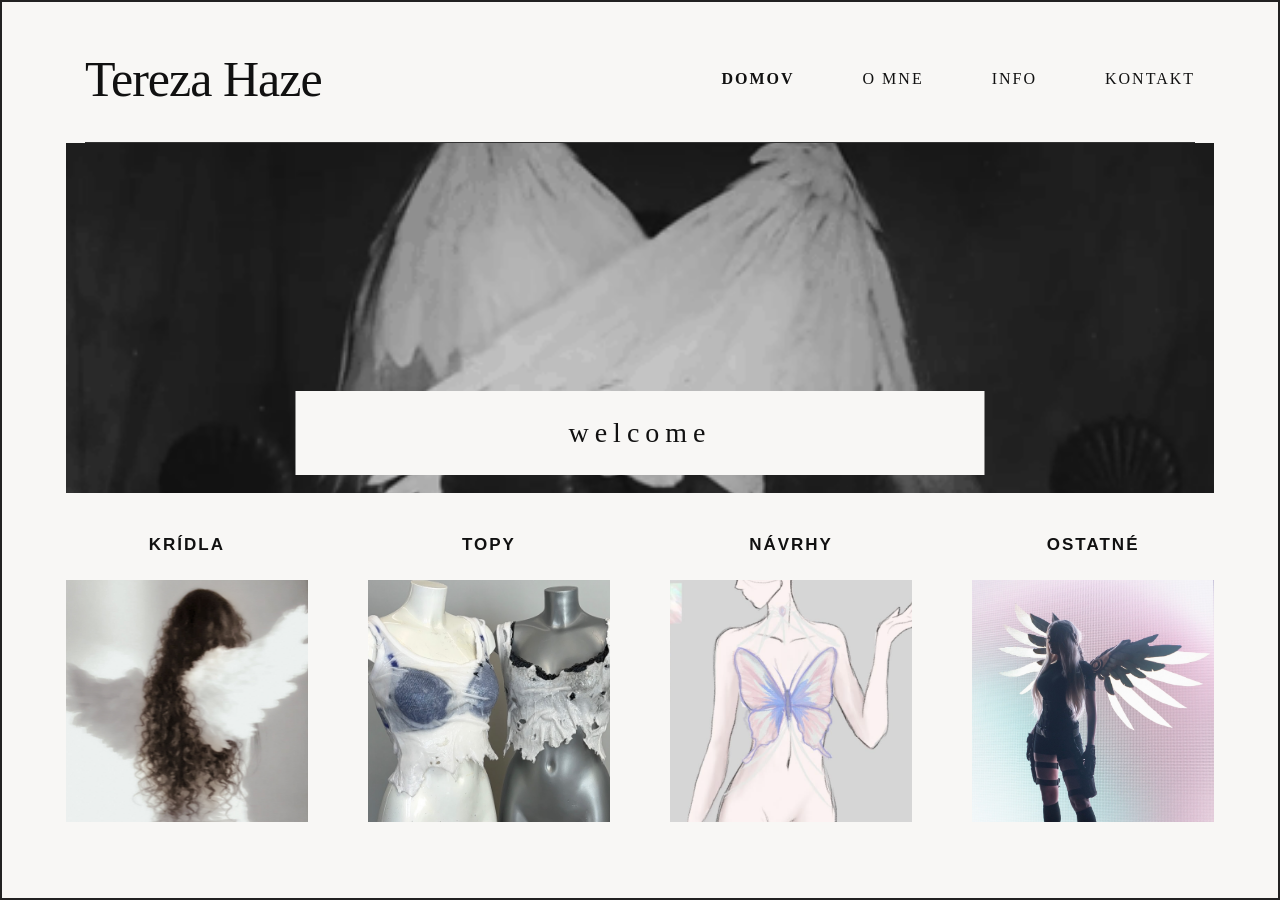
==== index.html @ 868201e6 "Initial commit" ====
<!DOCTYPE html>
<html lang="cs">

<head>
    <meta charset="UTF-8">
    <meta name="viewport" content="width=device-width, initial-scale=1.0">

    <title>Tereza Haze</title>

    <link rel="stylesheet" href="css/style.css">
</head>

<body>

    <header class="header">

        <div class="logo">
            Tereza Haze
        </div>

        <nav class="navigation">
        <a href="index.html" class="active">DOMOV</a>
        <a href="o-mne.html">O MNE</a>
        <a href="info.html">INFO</a>
        <a href="kontakt.html">KONTAKT</a>
        </nav>

    </header>


    <main>

        <!-- HERO -->

        <section class="hero">

            <img 
                src="assets/gifs/KridlaMainSiteGif.gif" 
                alt="Tereza Haze wings"
                class="hero-gif"
            >

            <div class="welcome-box">
                welcome
            </div>

        </section>


        <!-- CATEGORIES -->

        <section class="categories">

    <a href="kridla.html" class="category">
        <h2>KRÍDLA</h2>

        <img
            src="assets/images/Kridla.JPG"
            alt="Krídla"
        >
    </a>


    <a href="topy.html" class="category">
        <h2>TOPY</h2>

        <img
            src="assets/images/Oblecenie.png"
            alt="Topy"
        >
    </a>


    <a href="navrhy.html" class="category">
        <h2>NÁVRHY</h2>

        <img
            src="assets/images/Motyl.png"
            alt="Návrhy"
        >
    </a>


    <a href="ostatne.html" class="category">
        <h2>OSTATNÉ</h2>

        <img
            src="assets/images/KridlaMainsite.jpg"
            alt="Ostatné"
        >
    </a>

        </section>

    </main>


    <script src="js/script.js"></script>

</body>

</html>
---- css/style.css ----
/* ========================================
   RESET
======================================== */

* {
    box-sizing: border-box;
    margin: 0;
    padding: 0;
}


body {
    background: #f8f7f5;
    color: #111;

    font-family: Georgia, "Times New Roman", serif;

    border: 2px solid #222;

    min-height: 100vh;
}


/* ========================================
   HEADER
======================================== */

.header {
    width: 87%;

    margin: 0 auto;

    padding: 48px 0 34px;

    border-bottom: 1px solid #333;

    display: flex;
    align-items: center;
    justify-content: space-between;
}


.logo {
    color: #111;

    text-decoration: none;

    font-family: Georgia, "Times New Roman", serif;

    font-size: 50px;
    font-weight: normal;

    letter-spacing: -1px;
}


.navigation {
    display: flex;

    align-items: center;

    gap: 68px;
}


.navigation a {
    color: #111;

    text-decoration: none;

    font-size: 16px;

    letter-spacing: 2px;

    transition: opacity 0.2s ease;
}


.navigation a:hover {
    opacity: 0.5;
}


.navigation .active {
    font-weight: bold;
}


/* ========================================
   HOMEPAGE
======================================== */

.hero {
    position: relative;

    width: 90%;
    height: 350px;

    margin: 0 auto 42px;

    overflow: hidden;
}


.hero-gif {
    width: 100%;
    height: 100%;

    display: block;

    object-fit: cover;
}


.welcome-box {
    position: absolute;

    left: 50%;
    bottom: 18px;

    transform: translateX(-50%);

    width: 60%;

    padding: 26px;

    background: #f8f7f5;

    text-align: center;

    font-size: 28px;

    letter-spacing: 6px;
}


/* ========================================
   HOMEPAGE CATEGORIES
======================================== */

.categories {
    width: 90%;

    margin: 0 auto;

    display: grid;

    grid-template-columns: repeat(4, 1fr);

    gap: 60px;
}


.category {
    display: block;

    color: #111;

    text-decoration: none;
}


.category h2 {
    margin-bottom: 25px;

    text-align: center;

    font-family: Arial, sans-serif;

    font-size: 17px;

    letter-spacing: 2px;
}


.category img {
    width: 100%;

    aspect-ratio: 1 / 1;

    object-fit: cover;

    display: block;
}


/* ========================================
   O MNE
======================================== */

.about-page {
    position: relative;

    width: 87%;

    max-width: 1200px;

    margin: 50px auto 100px;

    display: grid;

    grid-template-columns: 1fr 1fr;

    gap: 75px;

    align-items: center;
}


/* ----------------------------------------
   IMAGE
---------------------------------------- */

.about-image-area {
    position: relative;

    width: 100%;

    padding: 0 0 48px 48px;
}


.about-background {
    position: absolute;

    left: 0;
    bottom: 0;

    width: 72%;
    height: 72%;

    background: #e7e2dc;

    z-index: 0;
}


.about-image {
    position: relative;

    z-index: 1;

    width: 100%;

    aspect-ratio: 3 / 4;

    display: block;

    object-fit: cover;
}


/* ----------------------------------------
   TEXT
---------------------------------------- */

.about-content {
    padding-right: 20px;
}


.about-label {
    display: flex;

    align-items: center;

    gap: 18px;

    margin-bottom: 24px;

    font-family: Arial, sans-serif;

    font-size: 12px;

    letter-spacing: 3px;
}


.about-label span:first-child {
    opacity: 0.45;
}


.about-label span:last-child {
    font-weight: bold;
}


.about-content h1 {
    font-size: 67px;

    font-weight: normal;

    line-height: 1;

    margin-bottom: 25px;
}


.about-content h1 span {
    letter-spacing: 5px;
}


.about-line {
    width: 55px;

    height: 1px;

    background: #222;

    margin-bottom: 28px;
}


.about-text p {
    font-size: 18px;

    line-height: 1.45;

    margin-bottom: 18px;
}


.about-text p:last-child {
    margin-bottom: 0;
}


/* ----------------------------------------
   TABLET
---------------------------------------- */

@media (max-width: 1000px) {

    .about-page {
        width: 90%;

        gap: 45px;
    }


    .about-content h1 {
        font-size: 53px;
    }


    .about-text p {
        font-size: 16px;
    }


    .about-image-area {
        padding-left: 30px;

        padding-bottom: 30px;
    }

}


/* ----------------------------------------
   PHONE
---------------------------------------- */

@media (max-width: 700px) {

    .about-page {
        width: 88%;

        margin: 35px auto 60px;

        display: flex;

        flex-direction: column;

        gap: 40px;
    }


    /* IMAGE */

    .about-image-area {
        width: 88%;

        margin: 0 auto;

        padding: 0 0 28px 28px;
    }


    .about-background {
        width: 70%;
        height: 65%;
    }


    .about-image {
        aspect-ratio: 3 / 4;
    }


    /* TEXT */

    .about-content {
        width: 100%;

        padding: 0;
    }


    .about-label {
        margin-bottom: 18px;

        font-size: 10px;

        letter-spacing: 2.5px;
    }


    .about-content h1 {
        font-size: 46px;

        margin-bottom: 20px;
    }


    .about-line {
        margin-bottom: 23px;
    }


    .about-text p {
        font-size: 16px;

        line-height: 1.5;

        margin-bottom: 18px;
    }

}


/* ----------------------------------------
   SMALL PHONE
---------------------------------------- */

@media (max-width: 430px) {

    .about-page {
        width: 88%;

        gap: 32px;
    }


    .about-image-area {
        width: 94%;
    }


    .about-content h1 {
        font-size: 39px;
    }


    .about-text p {
        font-size: 15.5px;
    }

}

/* ========================================
   INFO
======================================== */

.info-page {
    width: 87%;

    margin: 40px auto 80px;
}


.info-page > h1 {
    text-align: center;

    font-size: 62px;
    font-weight: normal;

    margin-bottom: 18px;
}


.info-line {
    width: 55px;
    height: 1px;

    background: #222;

    margin: 0 auto 60px;
}


/* ----------------------------------------
   CARDS
---------------------------------------- */

.info-grid {
    max-width: 1050px;

    margin: 0 auto;

    display: grid;

    grid-template-columns: 1fr 1fr;

    column-gap: 70px;
    row-gap: 45px;
}


.info-card {
    position: relative;

    background: #e9e5e0;

    padding: 32px 38px 36px;

    border: 1px solid #ddd8d2;

    transition:
        transform 0.25s ease,
        box-shadow 0.25s ease;
}


.info-card:hover {
    transform: translateY(-4px);

    box-shadow: 0 8px 20px rgba(0, 0, 0, 0.06);
}


/* alternating cards */

.info-card.purchase {
    margin-top: 35px;
}

.info-card.cooperation {
    margin-top: 35px;
}


/* number */

.info-number {
    display: block;

    margin-bottom: 20px;

    font-family: Arial, sans-serif;

    font-size: 12px;

    letter-spacing: 3px;

    opacity: 0.55;
}


/* heading */

.info-card h2 {
    margin-bottom: 18px;

    font-family: Georgia, "Times New Roman", serif;

    font-size: 21px;

    font-weight: bold;

    letter-spacing: 1px;
}


/* list */

.info-card ul {
    padding-left: 22px;
}


.info-card li {
    padding-left: 5px;

    margin-bottom: 9px;

    font-size: 16px;

    line-height: 1.45;
}


.info-card li:last-child {
    margin-bottom: 0;
}


/* ----------------------------------------
   TABLET
---------------------------------------- */

@media (max-width: 900px) {

    .info-grid {
        column-gap: 30px;
    }

    .info-card {
        padding: 28px 25px 30px;
    }

}


/* ----------------------------------------
   PHONE
---------------------------------------- */

@media (max-width: 700px) {

    .info-page {
        width: 88%;

        margin-top: 35px;

        margin-bottom: 50px;
    }


    .info-page > h1 {
        font-size: 45px;

        margin-bottom: 15px;
    }


    .info-line {
        margin-bottom: 40px;
    }


    .info-grid {
        display: flex;

        flex-direction: column;

        gap: 22px;
    }


    .info-card,
    .info-card.purchase,
    .info-card.cooperation {
        margin-top: 0;
    }


    .info-card {
        padding: 25px 22px 28px;
    }


    .info-number {
        margin-bottom: 15px;
    }


    .info-card h2 {
        font-size: 18px;

        margin-bottom: 15px;
    }


    .info-card li {
        font-size: 15px;

        line-height: 1.45;

        margin-bottom: 8px;
    }

}

/* ========================================
CONTACT
======================================== */

.contact-page {
    width: 87%;

    max-width: 1200px;

    margin: 42px auto 80px;

    display: grid;

    grid-template-columns: 1fr 1.15fr;

    column-gap: 55px;

    align-items: start;
}


/* ----------------------------------------
CONTENT
---------------------------------------- */

.contact-content {
    padding-left: 40px;

    padding-top: 58px;
}

.contact-content h1 {
    margin: 0 0 15px;

    font-family: Arial, sans-serif;

    font-size: 46px;

    font-weight: 700;

    letter-spacing: -1.5px;

    color: #292522;
}


.contact-intro {
    max-width: 510px;

    margin: 0 0 40px;

    font-size: 17px;

    line-height: 1.4;

    font-style: italic;

    color: #403b38;
}


/* ----------------------------------------
CONTACT DETAILS
---------------------------------------- */

.contact-details {
    margin-top: 0;
}


.contact-item {
    margin-bottom: 18px;
}


.contact-item h2 {
    margin: 0 0 4px;

    font-family: Arial, sans-serif;

    font-size: 20px;

    font-weight: 700;

    color: #292522;
}


.contact-item p {
    margin: 0;

    font-size: 18px;

    line-height: 1.45;

    color: #403b38;
}


/* ----------------------------------------
INSTAGRAM
---------------------------------------- */

.instagram-link {
    display: inline-flex;

    align-items: center;

    justify-content: center;

    width: 52px;

    height: 52px;

    margin-top: 23px;

    text-decoration: none;
}


.instagram-placeholder {
    display: flex;

    align-items: center;

    justify-content: center;

    width: 50px;

    height: 50px;

    border-radius: 13px;

    background: linear-gradient(
        135deg,
        #515bd4,
        #8134af 35%,
        #dd2a7b 65%,
        #feda77
    );

    color: white;

    font-family: Arial, sans-serif;

    font-size: 13px;

    font-weight: bold;

    letter-spacing: 1px;

    transition: transform 0.2s ease;
}


.instagram-link:hover .instagram-placeholder {
    transform: scale(1.06);
}


/* ----------------------------------------
IMAGES
---------------------------------------- */

.contact-images {
    position: relative;

    width: 100%;

    min-height: 585px;
}


.contact-image {
    position: absolute;

    overflow: hidden;
}


.contact-image img {
    display: block;

    width: 100%;

    height: 100%;

    object-fit: cover;
}


/* large image */

.contact-image-main {
    top: 0;

    left: 0;

    width: 340px;

    height: 465px;

    z-index: 2;
}


/* smaller image */

.contact-image-side {
    top: 125px;

    right: 0;

    width: 275px;

    height: 460px;

    z-index: 1;
}


/* ----------------------------------------
TABLET
---------------------------------------- */

@media (max-width: 900px) {

    .contact-page {
        column-gap: 30px;
    }


    .contact-content {
        padding-left: 15px;

        padding-top: 45px;
    }


    .contact-content h1 {
        font-size: 40px;
    }


    .contact-intro {
        font-size: 16px;
    }


    .contact-images {
        min-height: 520px;
    }


    .contact-image-main {
        width: 290px;

        height: 400px;
    }


    .contact-image-side {
        top: 105px;

        width: 230px;

        height: 400px;
    }

}


/* ----------------------------------------
PHONE
---------------------------------------- */

@media (max-width: 700px) {

    .contact-page {
        width: 88%;

        margin-top: 35px;

        margin-bottom: 50px;

        display: flex;

        flex-direction: column;

        gap: 45px;
    }


    .contact-content {
        padding-left: 0;

        padding-top: 10px;
    }


    .contact-content h1 {
        font-size: 38px;

        margin-bottom: 15px;
    }


    .contact-intro {
        font-size: 16px;

        margin-bottom: 32px;
    }


    .contact-item {
        margin-bottom: 17px;
    }


    .contact-item h2 {
        font-size: 18px;
    }


    .contact-item p {
        font-size: 16px;
    }


    .instagram-link {
        margin-top: 15px;
    }


    .contact-images {
        width: 100%;

        min-height: 470px;
    }


    .contact-image-main {
        top: 0;

        left: 0;

        width: 67%;

        height: 365px;
    }


    .contact-image-side {
        top: 100px;

        right: 0;

        width: 55%;

        height: 365px;
    }

}


/* ----------------------------------------
SMALL PHONE
---------------------------------------- */

@media (max-width: 450px) {

    .contact-page {
        gap: 35px;
    }


    .contact-content h1 {
        font-size: 34px;
    }


    .contact-images {
        min-height: 390px;
    }


    .contact-image-main {
        width: 68%;

        height: 300px;
    }


    .contact-image-side {
        top: 80px;

        width: 55%;

        height: 300px;
    }

}

/* ========================================
   MOBILE FIXES
   HEADER + HOMEPAGE CATEGORIES
======================================== */

@media (max-width: 700px) {

    /* ----------------------------------------
       HEADER
    ---------------------------------------- */

    .header {
        width: 88%;

        padding: 28px 0 22px;

        display: flex;

        flex-direction: column;

        align-items: center;

        justify-content: center;

        gap: 22px;

        text-align: center;
    }


    /* Make Tereza Haze smaller on phone */

    .logo {
        font-size: 36px;

        letter-spacing: -0.8px;

        white-space: nowrap;
    }


    /* ----------------------------------------
       MOBILE NAVIGATION
    ---------------------------------------- */

    .navigation {
        width: 100%;

        display: grid;

        grid-template-columns: repeat(2, 1fr);

        gap: 0;

        align-items: center;

        justify-items: center;
    }


    .navigation a {
        width: 100%;

        padding: 10px 5px;

        font-size: 13px;

        letter-spacing: 1.5px;

        text-align: center;
    }


    /* ----------------------------------------
       HOMEPAGE HERO
    ---------------------------------------- */

    .hero {
        width: 88%;

        height: 270px;

        margin: 25px auto 35px;
    }


    .welcome-box {
        width: 78%;

        padding: 18px;

        bottom: 12px;

        font-size: 21px;

        letter-spacing: 4px;
    }


    /* ----------------------------------------
       HOMEPAGE CATEGORIES
       
       2 x 2 instead of 4 across
    ---------------------------------------- */

    .categories {
        width: 88%;

        margin: 0 auto 50px;

        display: grid;

        grid-template-columns: repeat(2, minmax(0, 1fr));

        gap: 35px 18px;
    }


    .category {
        width: 100%;

        min-width: 0;
    }


    .category h2 {
        margin-bottom: 13px;

        font-size: 14px;

        letter-spacing: 1.5px;
    }


    .category img {
        width: 100%;

        aspect-ratio: 1 / 1;

        object-fit: cover;

        display: block;
    }

}


/* ========================================
   SMALL PHONE
======================================== */

@media (max-width: 430px) {

    .header {
        width: 88%;

        padding-top: 23px;

        padding-bottom: 18px;

        gap: 17px;
    }


    .logo {
        font-size: 31px;

        letter-spacing: -0.6px;
    }


    .navigation a {
        padding: 8px 3px;

        font-size: 11px;

        letter-spacing: 1.2px;
    }


    .hero {
        width: 88%;

        height: 220px;

        margin-top: 22px;

        margin-bottom: 30px;
    }


    .welcome-box {
        width: 80%;

        padding: 14px;

        font-size: 18px;

        letter-spacing: 3px;
    }


    .categories {
        width: 88%;

        grid-template-columns: repeat(2, minmax(0, 1fr));

        gap: 28px 14px;
    }


    .category h2 {
        font-size: 12px;

        letter-spacing: 1.2px;

        margin-bottom: 10px;
    }

}

/* ========================================
   CATEGORY / GALLERY PAGES
======================================== */

.category-page {
    position: relative;

    width: 92%;

    max-width: 1220px;

    margin: 35px auto 70px;

    min-height: 650px;

    background:
        radial-gradient(
            ellipse at 20% 20%,
            rgba(255, 255, 255, 0.9),
            transparent 55%
        ),
        radial-gradient(
            ellipse at 80% 75%,
            rgba(255, 255, 255, 0.75),
            transparent 55%
        ),
        #f1f5fb;

    padding: 35px 0 50px;
}


/* ----------------------------------------
PRODUCT GRID
---------------------------------------- */

.product-grid {
    width: 100%;

    display: grid;

    grid-template-columns:
        repeat(4, minmax(0, 1fr));

    column-gap: 36px;

    row-gap: 35px;

    align-items: start;
}


/* ----------------------------------------
PRODUCT
---------------------------------------- */

.product-card {
    display: block;

    width: 100%;

    color: #111;

    text-decoration: none;

    text-align: center;
}


.product-card img {
    display: block;

    width: 100%;

    aspect-ratio: 1 / 1;

    object-fit: cover;

    margin-bottom: 20px;
}


.product-card h2 {
    margin: 0;

    font-family: Arial, sans-serif;

    font-size: 16px;

    font-weight: bold;

    letter-spacing: 2.5px;
}


.product-card:hover img {
    opacity: 0.88;
}


.product-card:hover h2 {
    opacity: 0.6;
}


/* ----------------------------------------
DESCRIPTION
---------------------------------------- */

.category-description {
    grid-column: 3 / 5;

    align-self: center;

    padding: 20px 35px 20px 20px;

    text-align: center;

    font-family:
        Georgia,
        "Times New Roman",
        serif;

    font-size: 20px;

    line-height: 1.45;
}


.category-description p {
    margin-bottom: 12px;
}


.category-description p:last-child {
    margin-bottom: 0;
}


/* ----------------------------------------
LOGO
---------------------------------------- */

.category-logo {
    
    position: absolute;

    right: 20px;

    bottom: 20px;

    width: 100px;

    height: 125px;

    display: flex;

    align-items: center;

    justify-content: center;
}


.category-logo img {
    margin-top: 80px;

    margin-left: 100px;

    display: block;

    width: 100%;

    height: 100%;

    object-fit: contain;
}


/* ----------------------------------------
TABLET
---------------------------------------- */

@media (max-width: 900px) {

    .category-page {
        width: 90%;

        padding: 28px 0 70px;
    }


    .product-grid {
        grid-template-columns:
            repeat(3, minmax(0, 1fr));

        column-gap: 25px;

        row-gap: 32px;
    }


    .category-description {
        grid-column: 2 / 4;

        padding: 15px 20px;

        font-size: 18px;
    }


    .category-logo {
        width: 80px;

        height: 100px;

        right: 15px;

        bottom: 15px;
    }

}


/* ----------------------------------------
PHONE
---------------------------------------- */

@media (max-width: 700px) {

    .category-page {
        width: 88%;

        margin: 30px auto 50px;

        padding: 25px 0 80px;

        min-height: 0;
    }


    .product-grid {
        grid-template-columns:
            repeat(2, minmax(0, 1fr));

        column-gap: 18px;

        row-gap: 30px;
    }


    .product-card img {
        margin-bottom: 12px;
    }


    .product-card h2 {
        font-size: 12px;

        letter-spacing: 1.5px;
    }


    .category-description {
        grid-column: 1 / 3;

        padding: 15px 15px 25px;

        font-size: 16px;

        line-height: 1.5;
    }


    .category-logo {
        position: relative;

        right: auto;

        bottom: auto;

        width: 65px;

        height: 80px;

        margin: 10px 15px 0 auto;
    }

}


/* ----------------------------------------
SMALL PHONE
---------------------------------------- */

@media (max-width: 430px) {

    .category-page {
        width: 88%;

        padding-top: 20px;
    }


    .product-grid {
        column-gap: 13px;

        row-gap: 25px;
    }


    .product-card h2 {
        font-size: 10px;

        letter-spacing: 1.2px;
    }


    .category-description {
        font-size: 15px;

        padding-left: 8px;

        padding-right: 8px;
    }


    .category-logo {
        width: 55px;

        height: 70px;
    }

}
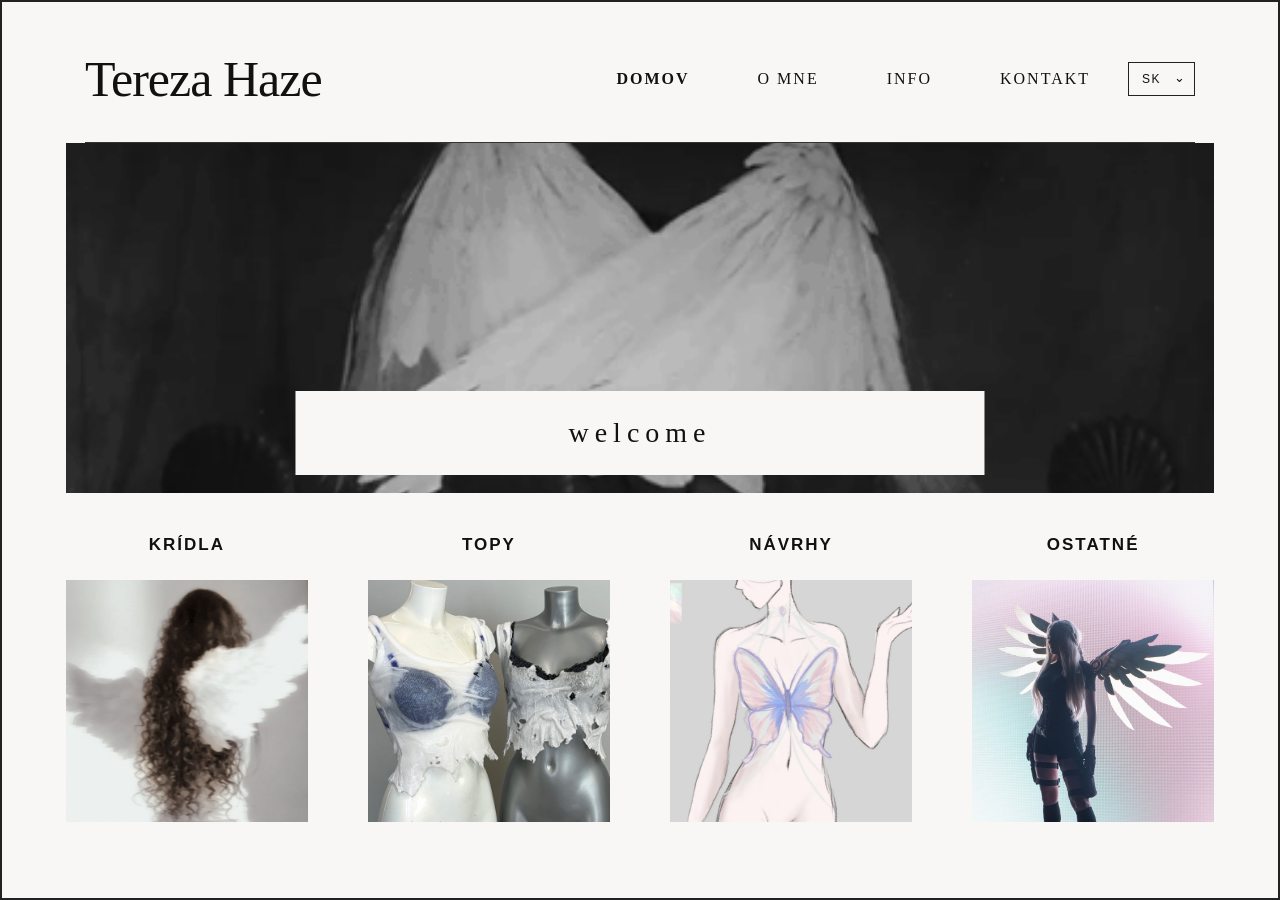
==== commit 95a0c138: "Updated gallery page" ====
--- a/index.html
+++ b/index.html
@@ -14,16 +14,27 @@
 
     <header class="header">
 
-        <div class="logo">
-            Tereza Haze
+    <div class="logo">
+        Tereza Haze
+    </div>
+
+    <div class="header-right">
+
+        <nav class="navigation">
+            <a href="index.html" class="active" data-sk="DOMOV" data-en="HOME">DOMOV</a>
+            <a href="o-mne.html" data-sk="O MNE" data-en="ABOUT ME">O MNE</a>
+            <a href="info.html" data-sk="INFO" data-en="INFO">INFO</a>
+            <a href="kontakt.html" data-sk="KONTAKT" data-en="CONTACT">KONTAKT</a>
+        </nav>
+
+        <div class="language-selector">
+            <select id="language-select" aria-label="Choose language">
+                <option value="sk">SK</option>
+                <option value="en">EN</option>
+            </select>
         </div>
 
-        <nav class="navigation">
-        <a href="index.html" class="active">DOMOV</a>
-        <a href="o-mne.html">O MNE</a>
-        <a href="info.html">INFO</a>
-        <a href="kontakt.html">KONTAKT</a>
-        </nav>
+    </div>
 
     </header>
 
@@ -52,7 +63,7 @@
         <section class="categories">
 
     <a href="kridla.html" class="category">
-        <h2>KRÍDLA</h2>
+        <h2 data-sk="KRÍDLA" data-en="WINGS">KRÍDLA</h2>
 
         <img
             src="assets/images/Kridla.JPG"
--- a/css/style.css
+++ b/css/style.css
@@ -1650,4 +1650,125 @@
         height: 70px;
     }
 
+}
+
+/* ========================================
+   LANGUAGE SELECTOR
+======================================== */
+
+.header-right {
+    display: flex;
+    align-items: center;
+    gap: 38px;
+}
+
+
+/* ----------------------------------------
+   SELECTOR
+---------------------------------------- */
+
+.language-selector {
+    position: relative;
+}
+
+.language-selector select {
+    appearance: none;
+    -webkit-appearance: none;
+
+    background: transparent;
+
+    border: 1px solid #222;
+    border-radius: 0;
+
+    padding: 9px 32px 9px 13px;
+
+    font-family: Arial, sans-serif;
+    font-size: 12px;
+    letter-spacing: 1.5px;
+
+    color: #111;
+
+    cursor: pointer;
+
+    transition:
+        background 0.2s ease,
+        color 0.2s ease;
+}
+
+
+/* Little arrow */
+
+.language-selector::after {
+    content: "⌄";
+
+    position: absolute;
+    right: 10px;
+    top: 50%;
+
+    transform: translateY(-55%);
+
+    font-size: 13px;
+
+    pointer-events: none;
+}
+
+
+/* Hover */
+
+.language-selector select:hover {
+    background: #111;
+    color: #f8f7f5;
+}
+
+
+/* Keep the dropdown readable */
+
+.language-selector select option {
+    background: #f8f7f5;
+    color: #111;
+}
+
+
+/* ========================================
+   MOBILE LANGUAGE SELECTOR
+======================================== */
+
+@media (max-width: 700px) {
+
+    .header-right {
+        width: 100%;
+
+        display: flex;
+        flex-direction: column;
+
+        gap: 10px;
+    }
+
+
+    .navigation {
+        width: 100%;
+    }
+
+
+    .language-selector {
+        margin-top: 2px;
+    }
+
+
+    .language-selector select {
+        padding: 8px 30px 8px 12px;
+        font-size: 11px;
+        letter-spacing: 1.3px;
+    }
+
+}
+
+
+@media (max-width: 430px) {
+
+    .language-selector select {
+        padding: 7px 28px 7px 11px;
+        font-size: 10px;
+    }
+
 }
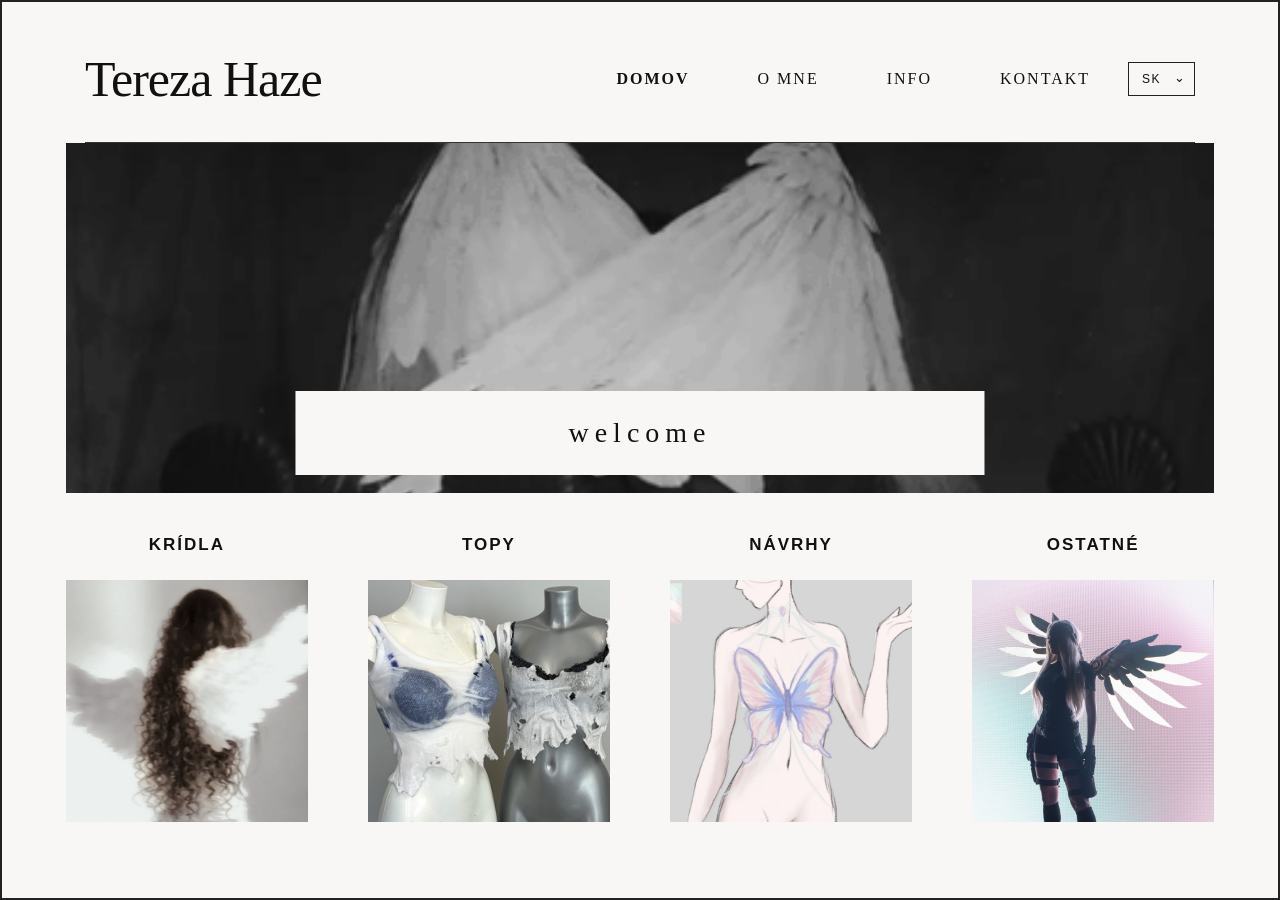
==== commit 6d3273b5: "Updated gallery page" ====
--- a/index.html
+++ b/index.html
@@ -73,7 +73,7 @@
 
 
     <a href="topy.html" class="category">
-        <h2>TOPY</h2>
+        <h2 data-sk="TOPY" data-en="TOPS">TOPY</h2>
 
         <img
             src="assets/images/Oblecenie.png"
@@ -83,7 +83,7 @@
 
 
     <a href="navrhy.html" class="category">
-        <h2>NÁVRHY</h2>
+        <h2 data-sk="NÁVRHY" data-en="DESIGNS">NÁVRHY</h2>
 
         <img
             src="assets/images/Motyl.png"
@@ -93,7 +93,7 @@
 
 
     <a href="ostatne.html" class="category">
-        <h2>OSTATNÉ</h2>
+        <h2 data-sk="OSTATNÉ" data-en="OTHER">OSTATNÉ</h2>
 
         <img
             src="assets/images/KridlaMainsite.jpg"
--- a/css/style.css
+++ b/css/style.css
@@ -1484,7 +1484,7 @@
 .category-logo img {
     margin-top: 80px;
 
-    margin-left: 100px;
+    margin-left: 80px;
 
     display: block;
 
